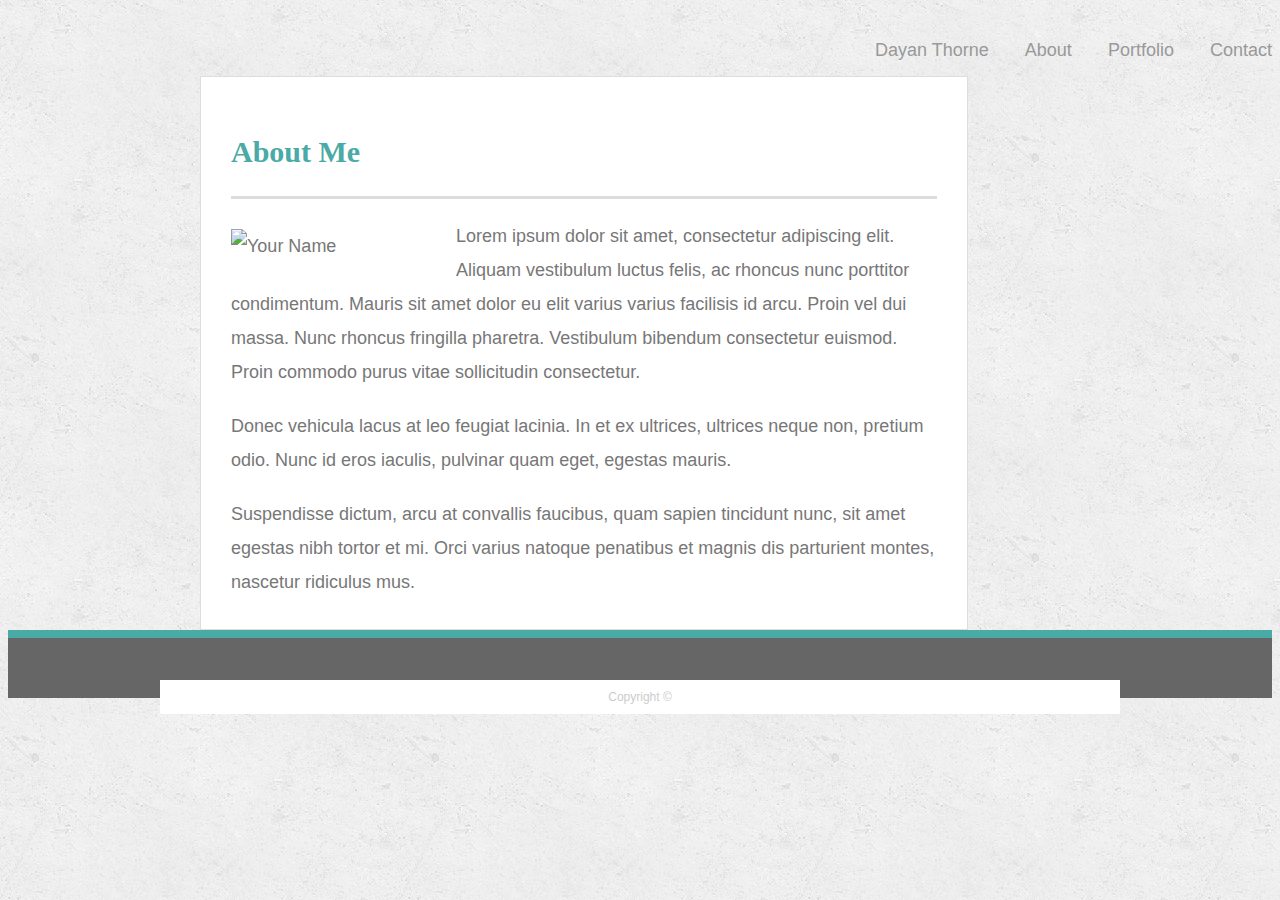
==== index.html @ 606db90b "final" ====
<!DOCTYPE html>
<html lang="en-us">

<head>

  <meta charset="UTF-8">
  <meta name="viewport" content="width=device-width, initial-scale=1">

  <title>Bootstrap Basic Portfolio</title>

  <!-- Bootstrap CDN -->
  <link rel="stylesheet" href="https://stackpath.bootstrapcdn.com/bootstrap/4.1.0/css/bootstrap.min.css" integrity="sha384-9gVQ4dYFwwWSjIDZnLEWnxCjeSWFphJiwGPXr1jddIhOegiu1FwO5qRGvFXOdJZ4" crossorigin="anonymous">
  <script src="https://code.jquery.com/jquery-3.3.1.slim.min.js" integrity="sha384-q8i/X+965DzO0rT7abK41JStQIAqVgRVzpbzo5smXKp4YfRvH+8abtTE1Pi6jizo" crossorigin="anonymous"></script>
  <script src="https://cdnjs.cloudflare.com/ajax/libs/popper.js/1.14.0/umd/popper.min.js" integrity="sha384-cs/chFZiN24E4KMATLdqdvsezGxaGsi4hLGOzlXwp5UZB1LY//20VyM2taTB4QvJ" crossorigin="anonymous"></script>
  <script src="https://stackpath.bootstrapcdn.com/bootstrap/4.1.0/js/bootstrap.min.js" integrity="sha384-uefMccjFJAIv6A+rW+L4AHf99KvxDjWSu1z9VI8SKNVmz4sk7buKt/6v9KI65qnm" crossorigin="anonymous"></script>
  <link rel="stylesheet" type="text/css" href="assets/css/style.css">

</head>

<body>

  <!-- Navigation Bar -->
  <div class="navigation">
  <nav class="nav nav-pills nav-fill">
    <a class="nav-item nav-link disabled" href="index.html">Dayan Thorne</a>
    <a class="nav-item nav-link" href="index.html">About</a>
    <a class="nav-item nav-link" href="portfolio.html">Portfolio</a>
    <a class="nav-item nav-link" href="contact.html">Contact</a>
  </nav>
  </div>

  <br>
  <br>

<!-- Body -->
  <div class="container">
    <div class="row">
      <div class="col-md-8">
          <!-- <div id="main-container" class="container"> -->
          <section class="main-section">
              <h1>About Me</h1>
        
              <img src="assets/images/profilepic.jpg" class="auth-image" alt="Your Name">
        
              <p>Lorem ipsum dolor sit amet, consectetur adipiscing elit. Aliquam vestibulum luctus felis, ac rhoncus nunc porttitor condimentum. Mauris sit amet dolor eu elit varius varius facilisis id arcu. Proin vel dui massa. Nunc rhoncus fringilla pharetra. Vestibulum bibendum consectetur euismod. Proin commodo purus vitae sollicitudin consectetur.</p>
        
              <p>Donec vehicula lacus at leo feugiat lacinia. In et ex ultrices, ultrices neque non, pretium odio. Nunc id eros iaculis, pulvinar quam eget, egestas mauris.</p>
        
              <p>Suspendisse dictum, arcu at convallis faucibus, quam sapien tincidunt nunc, sit amet egestas nibh tortor et mi. Orci varius natoque penatibus et magnis dis parturient montes, nascetur ridiculus mus.</p>
        
            </section>
          <!-- </div> -->
        <!-- <div class="body"> -->
          <!-- <h1>About Me</h1>
        </div>
        <div class="row">
          <div class="col-md-3">
            <img src="assets/images/profilepic.jpg" alt="Placeholder" class="img-thumbnail">
          </div>
          <div class="col-md-9">
            <p>
              Lorem ipsum dolor sit amet, consectetur adipiscing elit. Quisque dignissim, felis ut dictum tristique, nibh erat feugiat libero, sit amet fringilla mauris velit in mi. Duis tempus felis vitae felis vulputate pretium. Nullam commodo, est ac auctor ornare,
              eros nisi fringilla sem, non pulvinar tortor lorem sit amet sem. Aenean quis erat facilisis, porttitor ex cursus, luctus enim. Curabitur et metus in lacus tristique sagittis et in lorem. Nunc id nisi et neque fringilla ultricies. Aenean
              at feugiat elit, a posuere justo. Pellentesque egestas dolor et nisi venenatis, nec fermentum urna fringilla. Etiam efficitur porta purus, id posuere sem congue a.
            </p>
          </div> -->
        </div>
      </div>
    </div>
  </div>
  <!-- <footer -->
  <footer>
      <div class="container">
          <div class="row">
              <div class="col-md-12">
        <p> Copyright &copy;</p>
      </div>
  </footer>
    
  </body>
  
  </html>
---- assets/css/style.css ----
body {
  font-family: Arial, "Helvetica Neue", Helvetica, sans-serif;
  font-size: 18px;
  line-height: 34px;
  color: #777;
  background: url("../images/concrete_seamless.png");
}

* {
  box-sizing: border-box;
}

/* general */

.container {
  width: 100%;
  max-width: 960px;
  margin: 0 auto;
  clear: both;
  background-color: white;
}

h1,
h2,
h3,
p {
  margin-bottom: 20px;
}

p:last-child {
  margin-bottom: 0;
}

h1,
h2,
h3 {
  font-family: Georgia, Times, "Times New Roman", serif;
  font-weight: 700;
  color: #4aaaa5;
}

h1 {
  padding-bottom: 20px;
  font-size: 30px;
  line-height: 49px;
  border-bottom: 3px solid #ddd;
}

h2,
h3 {
  font-size: 22px;
}

/* header */

#masthead {
  position: fixed;
  z-index: 99;
  width: 100%;
  margin: 0 0 30px;
  overflow: auto;
  color: #fff;
  background: #fff;
  border-bottom: 2px solid #ccc;
}

#logo {
  float: left;
  width: 250px;
  height: 90px;
  font-family: Georgia, Times, "Times New Roman", serif;
  font-size: 30px;
  font-weight: 700;
  line-height: 90px;
  color: #fff;
  text-align: center;
  text-decoration: none;
  background: #4aaaa5;
}

nav {
  float: right;
  margin-top: 25px;
}

nav a {
  display: inline-block;
  padding-left: 15px;
  margin-left: 15px;
  line-height: 18px;
  color: #999;
  text-decoration: none;
  border-left: 1px solid #efefef;
}

nav a:first-child {
  border-left: 0 none;
}

/* footer */

footer {
  padding: 30px 0;
  clear: both;
  font-size: 12px;
  color: #fff;
  color: #ccc;
  text-align: center;
  background: #666;
  border-top: 8px solid #4aaaa5;
  height: 50px;
}

h3, h2 {
  padding-bottom: 20px;
  margin-bottom: 15px;
  line-height: 22px;
  border-bottom: 2px solid #eee;
}

/* main */

#main-container {
  padding-top: 130px;
  min-height: calc(100vh - 70px);
}

.main-section {
  float: left;
  width: 80%;
  max-width: 960px;
  padding: 30px;
  margin: 0 40px;
  background: #fff;
  border: 1px solid #ddd;
}

/* portfolio page */

.work {
  position: relative;
  float: left;
  width: 274px;
  margin: 20px 0 25px;
  overflow: auto;
}

.work:nth-child(even) {
  margin-right: 40px;
}

.work img {
  width: 100%;
  border: 0 none;
  opacity: 0.8;
}

.work h3 {
  position: absolute;
  bottom: 20px;
  width: 100%;
  padding: 15px;
  margin-bottom: 0;
  font-weight: 300;
  line-height: 30px;
  color: #fff;
  text-align: center;
  background: #4aaaa5;
  border-bottom: 0;
}

.auth-image {
  float: left;
  width: 200px;
  height: auto;
  margin-top: 10px;
  margin-right: 25px;
}

/* contact page */

#contact-form ul {
  margin-bottom: 20px;
}

#contact-form li {
  margin-bottom: 10px;
}

label,
input[type=text],
input[type=email],
textarea {
  display: block;
  width: 100%;
}

input[type=text],
input[type=email],
textarea {
  height: 35px;
  padding: 0 10px;
  font-size: 14px;
  border: 1px solid #ddd;
}

textarea {
  height: 200px;
}

input[type=submit] {
  padding: 10px 30px;
  font-size: 18px;
  color: #fff;
  cursor: pointer;
  background: #4aaaa5;
  border: 0 none;
}
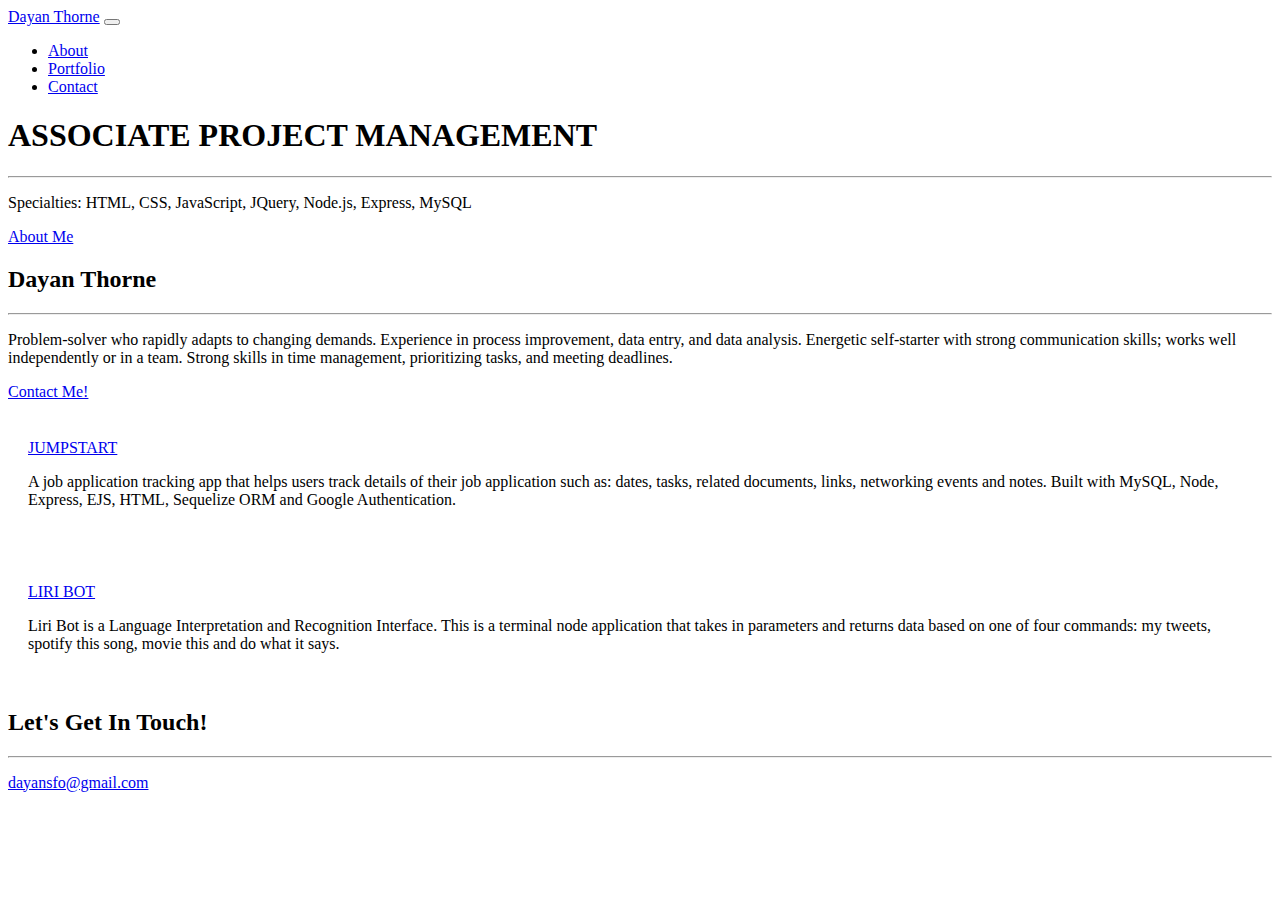
==== commit 3228790c: "Add files via upload" ====
--- a/index.html
+++ b/index.html
@@ -1,83 +1,148 @@
 <!DOCTYPE html>
-<html lang="en-us">
+<html lang="en">
 
-<head>
+  <head>
 
-  <meta charset="UTF-8">
-  <meta name="viewport" content="width=device-width, initial-scale=1">
+    <meta charset="utf-8">
+    <meta name="viewport" content="width=device-width, initial-scale=1, shrink-to-fit=no">
+    <meta name="description" content="">
+    <meta name="author" content="">
 
-  <title>Bootstrap Basic Portfolio</title>
+    <title>Dayan Thorne</title>
 
-  <!-- Bootstrap CDN -->
-  <link rel="stylesheet" href="https://stackpath.bootstrapcdn.com/bootstrap/4.1.0/css/bootstrap.min.css" integrity="sha384-9gVQ4dYFwwWSjIDZnLEWnxCjeSWFphJiwGPXr1jddIhOegiu1FwO5qRGvFXOdJZ4" crossorigin="anonymous">
-  <script src="https://code.jquery.com/jquery-3.3.1.slim.min.js" integrity="sha384-q8i/X+965DzO0rT7abK41JStQIAqVgRVzpbzo5smXKp4YfRvH+8abtTE1Pi6jizo" crossorigin="anonymous"></script>
-  <script src="https://cdnjs.cloudflare.com/ajax/libs/popper.js/1.14.0/umd/popper.min.js" integrity="sha384-cs/chFZiN24E4KMATLdqdvsezGxaGsi4hLGOzlXwp5UZB1LY//20VyM2taTB4QvJ" crossorigin="anonymous"></script>
-  <script src="https://stackpath.bootstrapcdn.com/bootstrap/4.1.0/js/bootstrap.min.js" integrity="sha384-uefMccjFJAIv6A+rW+L4AHf99KvxDjWSu1z9VI8SKNVmz4sk7buKt/6v9KI65qnm" crossorigin="anonymous"></script>
-  <link rel="stylesheet" type="text/css" href="assets/css/style.css">
+    <!-- Bootstrap core CSS -->
+    <link href="vendor/bootstrap/css/bootstrap.min.css" rel="stylesheet">
 
-</head>
+    <!-- Custom fonts for this template -->
+    <link href="vendor/font-awesome/css/font-awesome.min.css" rel="stylesheet" type="text/css">
+    <link href='https://fonts.googleapis.com/css?family=Open+Sans:300italic,400italic,600italic,700italic,800italic,400,300,600,700,800' rel='stylesheet' type='text/css'>
+    <link href='https://fonts.googleapis.com/css?family=Merriweather:400,300,300italic,400italic,700,700italic,900,900italic' rel='stylesheet' type='text/css'>
 
-<body>
+    <!-- Plugin CSS -->
+    <link href="vendor/magnific-popup/magnific-popup.css" rel="stylesheet">
 
-  <!-- Navigation Bar -->
-  <div class="navigation">
-  <nav class="nav nav-pills nav-fill">
-    <a class="nav-item nav-link disabled" href="index.html">Dayan Thorne</a>
-    <a class="nav-item nav-link" href="index.html">About</a>
-    <a class="nav-item nav-link" href="portfolio.html">Portfolio</a>
-    <a class="nav-item nav-link" href="contact.html">Contact</a>
-  </nav>
-  </div>
+    <!-- Custom styles for this template -->
+    <link href="css/creative.css" rel="stylesheet">
 
-  <br>
-  <br>
+  </head>
 
-<!-- Body -->
-  <div class="container">
-    <div class="row">
-      <div class="col-md-8">
-          <!-- <div id="main-container" class="container"> -->
-          <section class="main-section">
-              <h1>About Me</h1>
-        
-              <img src="assets/images/profilepic.jpg" class="auth-image" alt="Your Name">
-        
-              <p>Lorem ipsum dolor sit amet, consectetur adipiscing elit. Aliquam vestibulum luctus felis, ac rhoncus nunc porttitor condimentum. Mauris sit amet dolor eu elit varius varius facilisis id arcu. Proin vel dui massa. Nunc rhoncus fringilla pharetra. Vestibulum bibendum consectetur euismod. Proin commodo purus vitae sollicitudin consectetur.</p>
-        
-              <p>Donec vehicula lacus at leo feugiat lacinia. In et ex ultrices, ultrices neque non, pretium odio. Nunc id eros iaculis, pulvinar quam eget, egestas mauris.</p>
-        
-              <p>Suspendisse dictum, arcu at convallis faucibus, quam sapien tincidunt nunc, sit amet egestas nibh tortor et mi. Orci varius natoque penatibus et magnis dis parturient montes, nascetur ridiculus mus.</p>
-        
-            </section>
-          <!-- </div> -->
-        <!-- <div class="body"> -->
-          <!-- <h1>About Me</h1>
+  <body id="page-top">
+
+    <!-- Navigation -->
+    <nav class="navbar navbar-expand-lg navbar-light fixed-top" id="mainNav">
+      <div class="container">
+        <a class="navbar-brand js-scroll-trigger" href="#page-top">Dayan Thorne</a>
+        <button class="navbar-toggler navbar-toggler-right" type="button" data-toggle="collapse" data-target="#navbarResponsive" aria-controls="navbarResponsive" aria-expanded="false" aria-label="Toggle navigation">
+          <span class="navbar-toggler-icon"></span>
+        </button>
+        <div class="collapse navbar-collapse" id="navbarResponsive">
+          <ul class="navbar-nav ml-auto">
+            <li class="nav-item">
+              <a class="nav-link js-scroll-trigger" href="#about">About</a>
+            </li>
+            <li class="nav-item">
+              <a class="nav-link js-scroll-trigger" href="#portfolio">Portfolio</a>
+            </li>
+            <li class="nav-item">
+              <a class="nav-link js-scroll-trigger" href="#contact">Contact</a>
+            </li>
+          </ul>
+        </div>
+      </div>
+    </nav>
+
+    <header class="masthead text-center text-white d-flex">
+      <div class="container my-auto">
+        <div class="row">
+          <div class="col-lg-10 mx-auto">
+            <h1 class="text-uppercase">
+              <strong>ASSOCIATE PROJECT MANAGEMENT</strong>
+            </h1>
+            <hr>
+          </div>
+          <div class="col-lg-8 mx-auto">
+            <p class="text-faded mb-5">Specialties: HTML, CSS, JavaScript, JQuery, Node.js, Express, MySQL</p>
+            <a class="btn btn-primary btn-xl js-scroll-trigger" href="#about">About Me</a>
+          </div>
+        </div>
+      </div>
+    </header>
+
+    <section class="bg-primary" id="about">
+      <div class="container">
+        <div class="row">
+          <div class="col-lg-8 mx-auto text-center">
+            <h2 class="section-heading text-white">Dayan Thorne</h2>
+            <hr class="light my-4">
+            <p class="text-faded mb-4">Problem-solver who rapidly adapts to changing demands. Experience in process improvement, data entry, and data analysis. Energetic self-starter with strong communication skills; works well independently or in a team. Strong skills in time management, prioritizing tasks, and meeting deadlines.
+            </p>
+            <a class="btn btn-light btn-xl js-scroll-trigger" href="#contact">Contact Me!</a>
+          </div>
+        </div>
+      </div>
+    </section>
+
+    <section class="p-0" id="portfolio">
+      <div class="container-fluid p-0">
+        <div class="row no-gutters">
+            <div class="col-lg-6 col-sm-6" style='padding:20px'>
+                <a class="" href="https://obscure-beach-77511.herokuapp.com/">
+                  <img class="img-fluid padded" src="img/portfolio/fullsize/jumpstart.png" alt="">
+                  <div class="portfolio-box-caption">
+                    <div class="portfolio-box-caption-content">
+                      <div class="project">
+                        JUMPSTART
+                      </div>
+                    </div>
+                  </div>
+                </a>
+                <p>A job application tracking app that helps users track details of their job application such as: dates, tasks, related documents, links, networking events and notes. Built with MySQL, Node, Express, EJS, HTML, Sequelize ORM and Google Authentication.</p>
+              </div>
+          <div class="col-lg-6 col-sm-6" style='padding:20px'>
+            <a class="" href="https://github.com/dayansfo/LIRI-Bot/blob/master/README.md">
+              <img class="img-fluid padded" src="img/portfolio/fullsize/robot.jpg" alt="">
+              <div class="portfolio-box-caption">
+                <div class="portfolio-box-caption-content">
+                  <div class="project">
+                    LIRI BOT
+                  </div>
+                </div>
+              </div>
+            </a>
+            <p>Liri Bot is a Language Interpretation and Recognition Interface. This is a terminal node application that takes in parameters and returns data based on one of four commands: my tweets, spotify this song, movie this and do what it says. </p>
+          </div>
+    </section>
+    <section id="contact">
+      <div class="container">
+        <div class="row">
+          <div class="col-lg-8 mx-auto text-center">
+            <h2 class="section-heading">Let's Get In Touch!</h2>
+            <hr class="my-4">
+          </div>
         </div>
         <div class="row">
-          <div class="col-md-3">
-            <img src="assets/images/profilepic.jpg" alt="Placeholder" class="img-thumbnail">
+          <div class="col-lg-12 mr-auto text-center">
+            <i class="fa fa-envelope-o fa-3x mb-3 sr-contact"></i>
+            <p>
+              <a href="mailto:your-email@your-domain.com">dayansfo@gmail.com</a>
+            </p>
           </div>
-          <div class="col-md-9">
-            <p>
-              Lorem ipsum dolor sit amet, consectetur adipiscing elit. Quisque dignissim, felis ut dictum tristique, nibh erat feugiat libero, sit amet fringilla mauris velit in mi. Duis tempus felis vitae felis vulputate pretium. Nullam commodo, est ac auctor ornare,
-              eros nisi fringilla sem, non pulvinar tortor lorem sit amet sem. Aenean quis erat facilisis, porttitor ex cursus, luctus enim. Curabitur et metus in lacus tristique sagittis et in lorem. Nunc id nisi et neque fringilla ultricies. Aenean
-              at feugiat elit, a posuere justo. Pellentesque egestas dolor et nisi venenatis, nec fermentum urna fringilla. Etiam efficitur porta purus, id posuere sem congue a.
-            </p>
-          </div> -->
         </div>
       </div>
-    </div>
-  </div>
-  <!-- <footer -->
-  <footer>
-      <div class="container">
-          <div class="row">
-              <div class="col-md-12">
-        <p> Copyright &copy;</p>
-      </div>
-  </footer>
-    
+    </section>
+
+    <!-- Bootstrap core JavaScript -->
+    <script src="vendor/jquery/jquery.min.js"></script>
+    <script src="vendor/bootstrap/js/bootstrap.bundle.min.js"></script>
+
+    <!-- Plugin JavaScript -->
+    <script src="vendor/jquery-easing/jquery.easing.min.js"></script>
+    <script src="vendor/scrollreveal/scrollreveal.min.js"></script>
+    <script src="vendor/magnific-popup/jquery.magnific-popup.min.js"></script>
+
+    <!-- Custom scripts for this template -->
+    <script src="js/creative.min.js"></script>
+
   </body>
-  
-  </html>
-    +
+</html>
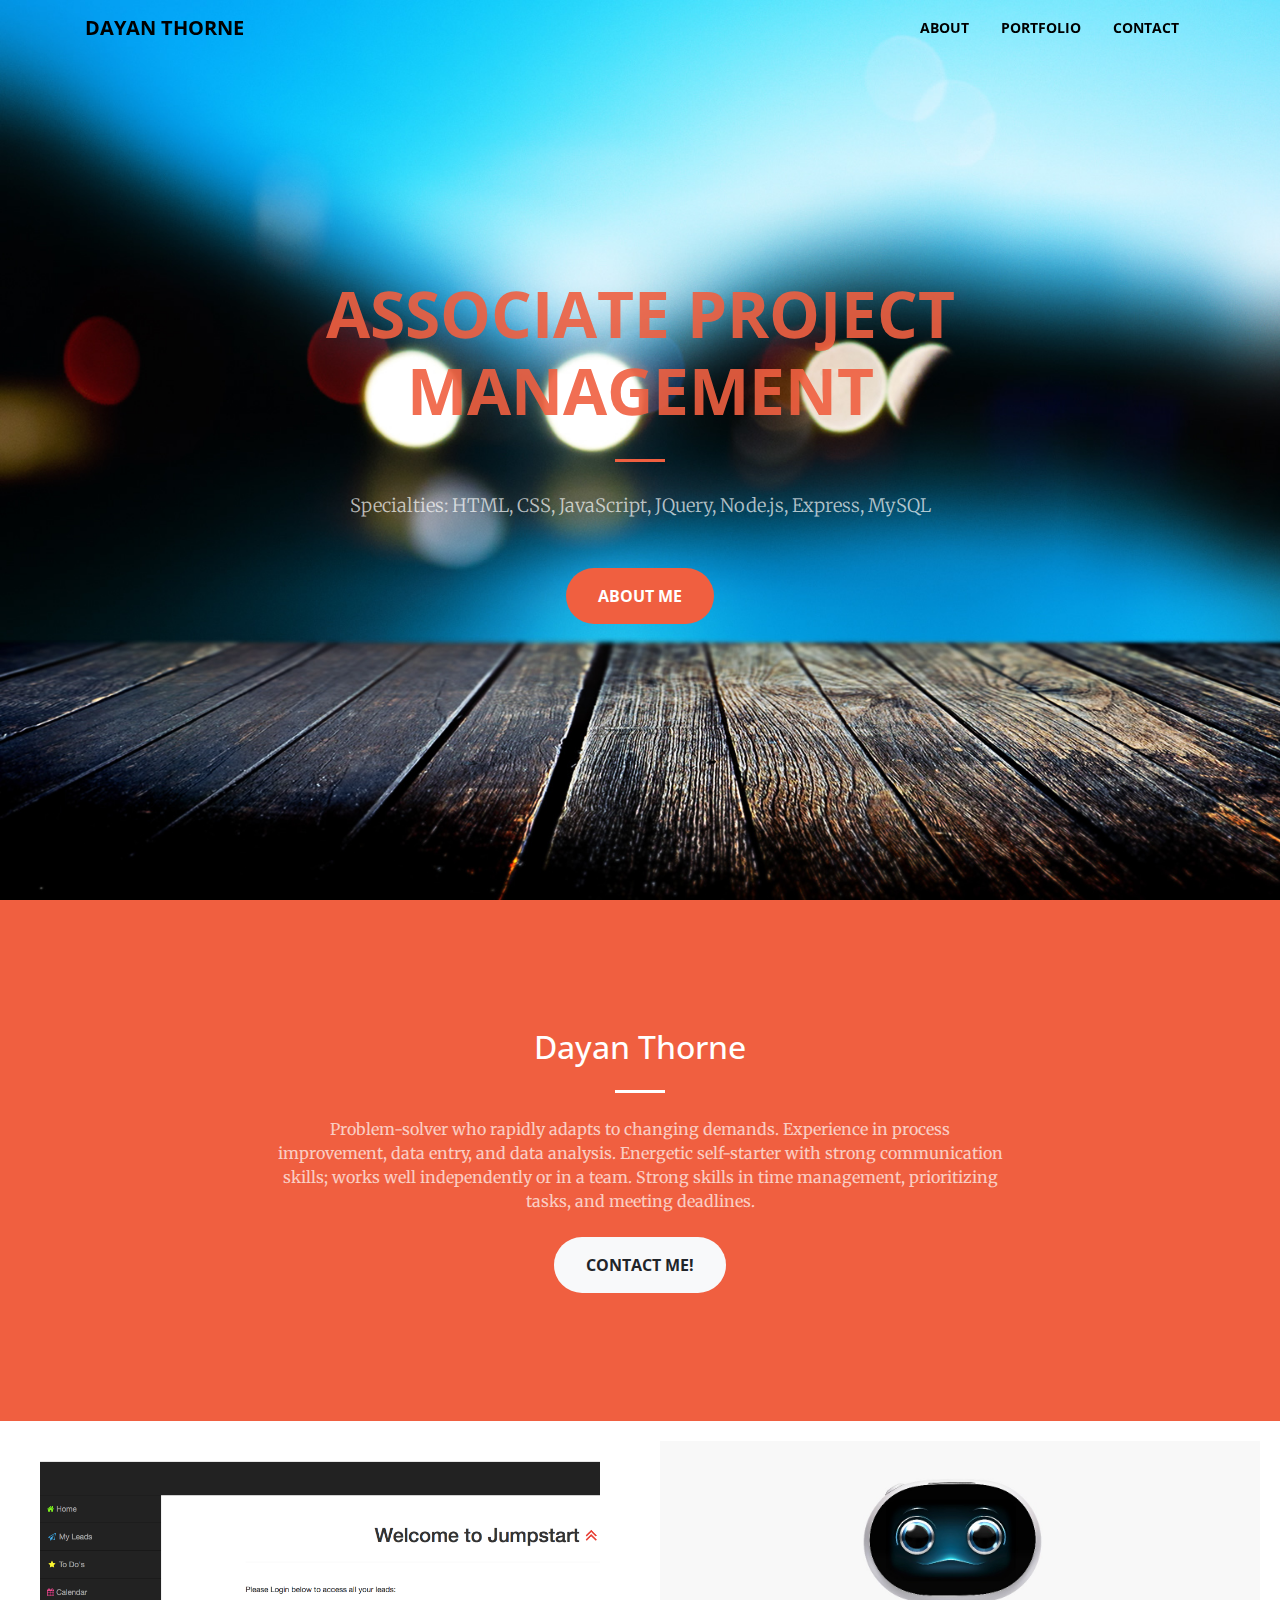
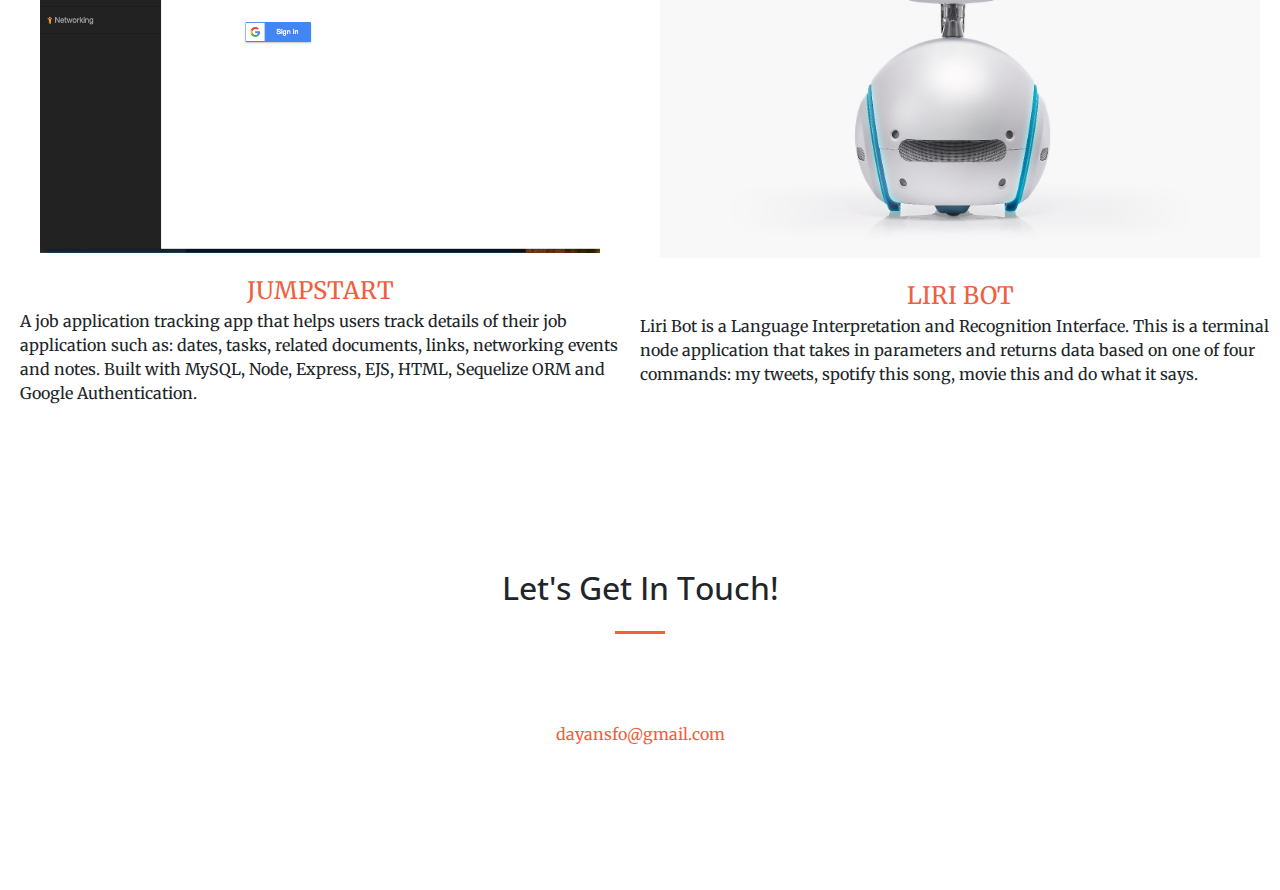
==== commit 690f5965: "add" ====
--- a/index.html
+++ b/index.html
@@ -87,7 +87,7 @@
         <div class="row no-gutters">
             <div class="col-lg-6 col-sm-6" style='padding:20px'>
                 <a class="" href="https://obscure-beach-77511.herokuapp.com/">
-                  <img class="img-fluid padded" src="img/portfolio/fullsize/jumpstart.png" alt="">
+                  <img class="img-fluid padded" src="img/portfolio/thumbnails/jumpstart-1.png" alt="">
                   <div class="portfolio-box-caption">
                     <div class="portfolio-box-caption-content">
                       <div class="project">
@@ -98,9 +98,9 @@
                 </a>
                 <p>A job application tracking app that helps users track details of their job application such as: dates, tasks, related documents, links, networking events and notes. Built with MySQL, Node, Express, EJS, HTML, Sequelize ORM and Google Authentication.</p>
               </div>
-          <div class="col-lg-6 col-sm-6" style='padding:20px'>
+          <div class="col-lg-6 col-sm-6">
             <a class="" href="https://github.com/dayansfo/LIRI-Bot/blob/master/README.md">
-              <img class="img-fluid padded" src="img/portfolio/fullsize/robot.jpg" alt="">
+              <img class="img-fluid padded" src="img/portfolio/thumbnails/robot.jpg" alt="">
               <div class="portfolio-box-caption">
                 <div class="portfolio-box-caption-content">
                   <div class="project">
--- a/css/creative.css
+++ b/css/creative.css
@@ -0,0 +1,322 @@
+body,
+html {
+  width: 100%;
+  height: 100%;
+}
+
+body {
+  font-family: 'Merriweather', 'Helvetica Neue', Arial, sans-serif;
+}
+
+hr {
+  max-width: 50px;
+  border-width: 3px;
+  border-color: #F05F40;
+}
+
+hr.light {
+  border-color: #fff;
+}
+
+a {
+  color: #F05F40;
+  -webkit-transition: all 0.2s;
+  -moz-transition: all 0.2s;
+  transition: all 0.2s;
+}
+
+a:hover {
+  color: #f05f40;
+}
+
+h1,
+h2,
+h3,
+h4,
+h5,
+h6 {
+  font-family: 'Open Sans', 'Helvetica Neue', Arial, sans-serif;
+}
+
+.bg-primary {
+  background-color: #F05F40 !important;
+}
+
+.bg-dark {
+  background-color: #212529 !important;
+}
+
+.text-faded {
+  color: rgba(255, 255, 255, 0.7);
+}
+
+section {
+  padding: 8rem 0;
+}
+
+.section-heading {
+  margin-top: 0;
+}
+
+::-moz-selection {
+  color: #fff;
+  background: #212529;
+  text-shadow: none;
+}
+
+::selection {
+  color: #fff;
+  background: #212529;
+  text-shadow: none;
+}
+
+img::selection {
+  color: #fff;
+  background: transparent;
+}
+
+img::-moz-selection {
+  color: #fff;
+  background: transparent;
+}
+
+#mainNav {
+  border-bottom: 1px solid rgba(33, 37, 41, 0.1);
+  background-color: #F05F40;
+  font-family: 'Open Sans', 'Helvetica Neue', Arial, sans-serif;
+  -webkit-transition: all 0.2s;
+  -moz-transition: all 0.2s;
+  transition: all 0.2s;
+}
+
+#mainNav .navbar-brand {
+  font-weight: 700;
+  text-transform: uppercase;
+  color: #F05F40;
+  font-family: 'Open Sans', 'Helvetica Neue', Arial, sans-serif;
+}
+
+#mainNav .navbar-brand:focus, #mainNav .navbar-brand:hover {
+  color: #f05f40;
+}
+
+#mainNav .navbar-nav > li.nav-item > a.nav-link,
+#mainNav .navbar-nav > li.nav-item > a.nav-link:focus {
+  font-size: .9rem;
+  font-weight: 700;
+  text-transform: uppercase;
+  color: #212529;
+}
+
+#mainNav .navbar-nav > li.nav-item > a.nav-link:hover,
+#mainNav .navbar-nav > li.nav-item > a.nav-link:focus:hover {
+  color: #F05F40;
+}
+
+#mainNav .navbar-nav > li.nav-item > a.nav-link.active,
+#mainNav .navbar-nav > li.nav-item > a.nav-link:focus.active {
+  color: #F05F40 !important;
+  background-color: transparent;
+}
+
+#mainNav .navbar-nav > li.nav-item > a.nav-link.active:hover,
+#mainNav .navbar-nav > li.nav-item > a.nav-link:focus.active:hover {
+  background-color: transparent;
+}
+
+@media (min-width: 992px) {
+  #mainNav {
+    border-color: transparent;
+    background-color: transparent;
+  }
+  #mainNav .navbar-brand {
+    color: black;
+  }
+  #mainNav .navbar-brand:focus, #mainNav .navbar-brand:hover {
+    color: #fff;
+  }
+  #mainNav .navbar-nav > li.nav-item > a.nav-link {
+    padding: 0.5rem 1rem;
+  }
+  #mainNav .navbar-nav > li.nav-item > a.nav-link,
+  #mainNav .navbar-nav > li.nav-item > a.nav-link:focus {
+    color: black;
+  }
+  #mainNav .navbar-nav > li.nav-item > a.nav-link:hover,
+  #mainNav .navbar-nav > li.nav-item > a.nav-link:focus:hover {
+    color: #fff;
+  }
+  #mainNav.navbar-shrink {
+    border-bottom: 1px solid rgba(33, 37, 41, 0.1);
+    background-color: #fff;
+  }
+  #mainNav.navbar-shrink .navbar-brand {
+    color: #F05F40;
+  }
+  #mainNav.navbar-shrink .navbar-brand:focus, #mainNav.navbar-shrink .navbar-brand:hover {
+    color: #f05f40;
+  }
+  #mainNav.navbar-shrink .navbar-nav > li.nav-item > a.nav-link,
+  #mainNav.navbar-shrink .navbar-nav > li.nav-item > a.nav-link:focus {
+    color: #212529;
+  }
+  #mainNav.navbar-shrink .navbar-nav > li.nav-item > a.nav-link:hover,
+  #mainNav.navbar-shrink .navbar-nav > li.nav-item > a.nav-link:focus:hover {
+    color: #F05F40;
+  }
+}
+
+header.masthead {
+  padding-top: 10rem;
+  padding-bottom: calc(10rem - 56px);
+  background-image: url("../img/wallpaper1.jpg");
+  background-position: center center;
+  -webkit-background-size: cover;
+  -moz-background-size: cover;
+  -o-background-size: cover;
+  background-size: cover;
+}
+
+header.masthead hr {
+  margin-top: 30px;
+  margin-bottom: 30px;
+}
+
+header.masthead h1 {
+  font-size: 2rem;
+  color: rgba(240, 95, 64, 0.9);;
+}
+
+header.masthead p {
+  font-weight: 300;
+}
+
+@media (min-width: 768px) {
+  header.masthead p {
+    font-size: 1.15rem;
+  }
+}
+
+@media (min-width: 992px) {
+  header.masthead {
+    height: 100vh;
+    min-height: 650px;
+    padding-top: 0;
+    padding-bottom: 0;
+  }
+  header.masthead h1 {
+    font-size: 3rem;
+  }
+}
+
+@media (min-width: 1200px) {
+  header.masthead h1 {
+    font-size: 4rem;
+  }
+}
+
+.service-box {
+  max-width: 400px;
+}
+
+.portfolio-box {
+  position: relative;
+  display: block;
+  max-width: 650px;
+  margin: 0 auto;
+}
+
+.portfolio-box .portfolio-box-caption {
+  position: absolute;
+  bottom: 0;
+  display: block;
+  width: 100%;
+  height: 100%;
+  text-align: center;
+  opacity: 0;
+  color: #fff;
+  background: rgba(240, 95, 64, 0.9);
+  -webkit-transition: all 0.2s;
+  -moz-transition: all 0.2s;
+  transition: all 0.2s;
+}
+
+.portfolio-box .portfolio-box-caption .portfolio-box-caption-content {
+  position: absolute;
+  top: 50%;
+  width: 100%;
+  transform: translateY(-50%);
+  text-align: center;
+}
+
+.portfolio-box .portfolio-box-caption .portfolio-box-caption-content .project-category,
+.portfolio-box .portfolio-box-caption .portfolio-box-caption-content .project-name {
+  padding: 0 15px;
+  font-family: 'Open Sans', 'Helvetica Neue', Arial, sans-serif;
+}
+
+.portfolio-box .portfolio-box-caption .portfolio-box-caption-content .project-category {
+  font-size: 14px;
+  font-weight: 600;
+  text-transform: uppercase;
+}
+
+.portfolio-box .portfolio-box-caption .portfolio-box-caption-content .project-name {
+  font-size: 18px;
+}
+
+.portfolio-box:hover .portfolio-box-caption {
+  opacity: 1;
+}
+
+.portfolio-box:focus {
+  outline: none;
+}
+
+@media (min-width: 768px) {
+  .portfolio-box .portfolio-box-caption .portfolio-box-caption-content .project-category {
+    font-size: 16px;
+  }
+  .portfolio-box .portfolio-box-caption .portfolio-box-caption-content .project-name {
+    font-size: 22px;
+  }
+}
+
+.text-primary {
+  color: #F05F40 !important;
+}
+
+.btn {
+  font-weight: 700;
+  text-transform: uppercase;
+  border: none;
+  border-radius: 300px;
+  font-family: 'Open Sans', 'Helvetica Neue', Arial, sans-serif;
+}
+
+.btn-xl {
+  padding: 1rem 2rem;
+}
+
+.btn-primary {
+  background-color: #F05F40;
+  border-color: #F05F40;
+}
+
+.btn-primary:hover, .btn-primary:focus, .btn-primary:active {
+  color: #fff;
+  background-color: #ee4b28 !important;
+}
+
+.btn-primary:active, .btn-primary:focus {
+  box-shadow: 0 0 0 0.2rem rgba(240, 95, 64, 0.5) !important;
+}
+
+.project{
+  text-align: center;
+  font-size: 24px;
+}
+
+.padded{
+  padding: 20px
+} 
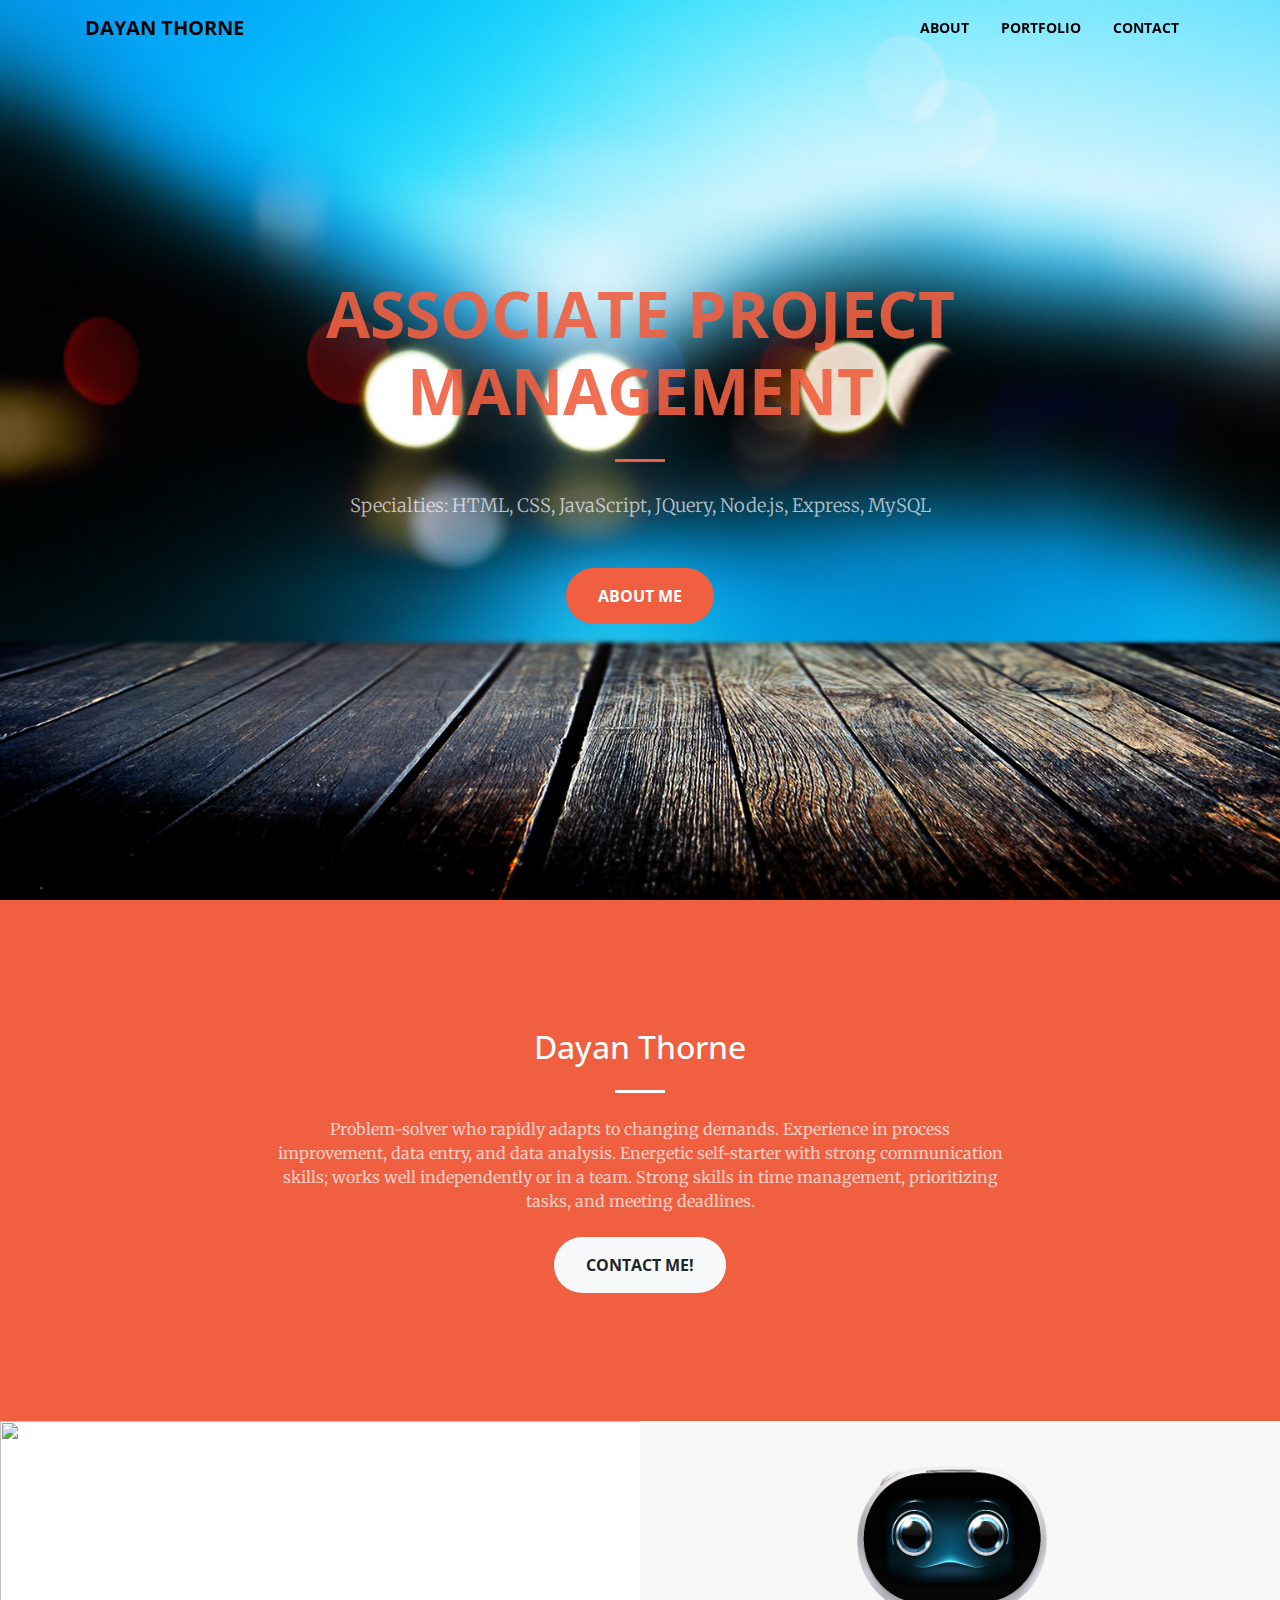
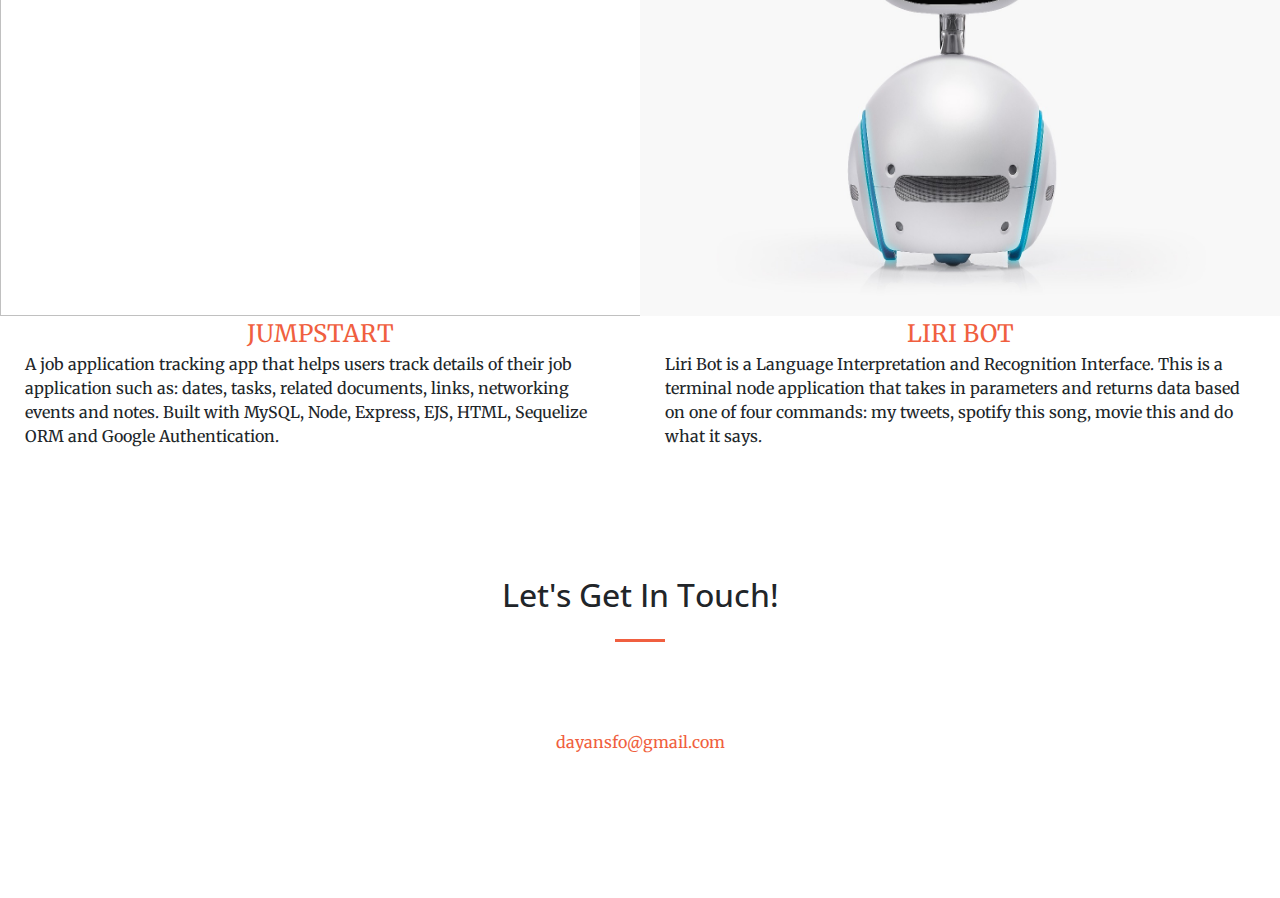
==== commit 03bc0b01: "add" ====
--- a/index.html
+++ b/index.html
@@ -85,9 +85,9 @@
     <section class="p-0" id="portfolio">
       <div class="container-fluid p-0">
         <div class="row no-gutters">
-            <div class="col-lg-6 col-sm-6" style='padding:20px'>
+            <div class="col-lg-6 col-sm-6">
                 <a class="" href="https://obscure-beach-77511.herokuapp.com/">
-                  <img class="img-fluid padded" src="img/portfolio/thumbnails/jumpstart-1.png" alt="">
+                  <img class="img-fluid padded sized" src="img/portfolio/thumbnails/jumpstart_1.png" alt="">
                   <div class="portfolio-box-caption">
                     <div class="portfolio-box-caption-content">
                       <div class="project">
@@ -96,11 +96,11 @@
                     </div>
                   </div>
                 </a>
-                <p>A job application tracking app that helps users track details of their job application such as: dates, tasks, related documents, links, networking events and notes. Built with MySQL, Node, Express, EJS, HTML, Sequelize ORM and Google Authentication.</p>
+                <p class="marginCent">A job application tracking app that helps users track details of their job application such as: dates, tasks, related documents, links, networking events and notes. Built with MySQL, Node, Express, EJS, HTML, Sequelize ORM and Google Authentication.</p>
               </div>
           <div class="col-lg-6 col-sm-6">
             <a class="" href="https://github.com/dayansfo/LIRI-Bot/blob/master/README.md">
-              <img class="img-fluid padded" src="img/portfolio/thumbnails/robot.jpg" alt="">
+              <img class="img-fluid padded sized" src="img/portfolio/thumbnails/robot.jpg" alt="">
               <div class="portfolio-box-caption">
                 <div class="portfolio-box-caption-content">
                   <div class="project">
@@ -109,7 +109,7 @@
                 </div>
               </div>
             </a>
-            <p>Liri Bot is a Language Interpretation and Recognition Interface. This is a terminal node application that takes in parameters and returns data based on one of four commands: my tweets, spotify this song, movie this and do what it says. </p>
+            <p class="marginCent">Liri Bot is a Language Interpretation and Recognition Interface. This is a terminal node application that takes in parameters and returns data based on one of four commands: my tweets, spotify this song, movie this and do what it says. </p>
           </div>
     </section>
     <section id="contact">
--- a/css/creative.css
+++ b/css/creative.css
@@ -317,6 +317,15 @@
   font-size: 24px;
 }
 
-.padded{
+/* .padded{
   padding: 20px
-} 
+}  */
+
+.sized {
+  width: 712px;
+  height: 495px;
+}
+
+.marginCent {
+  margin: 0 25px;
+}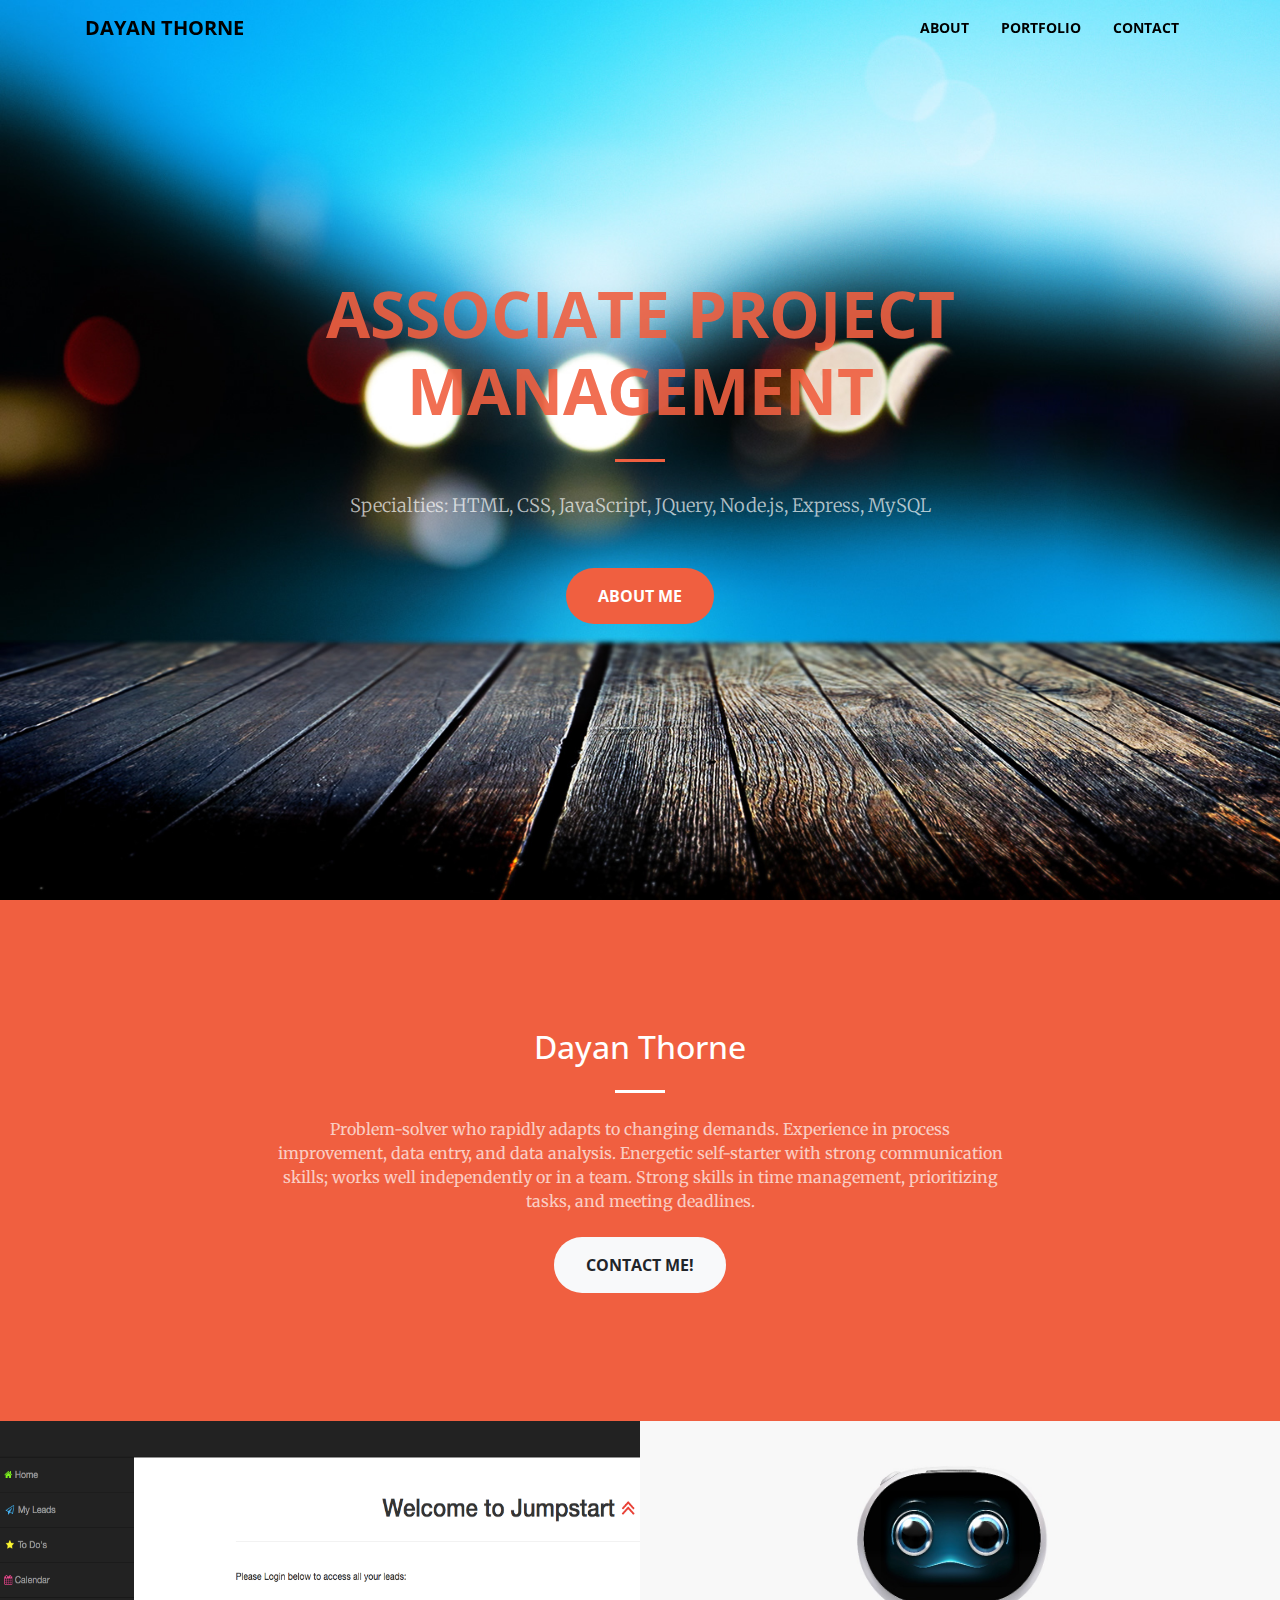
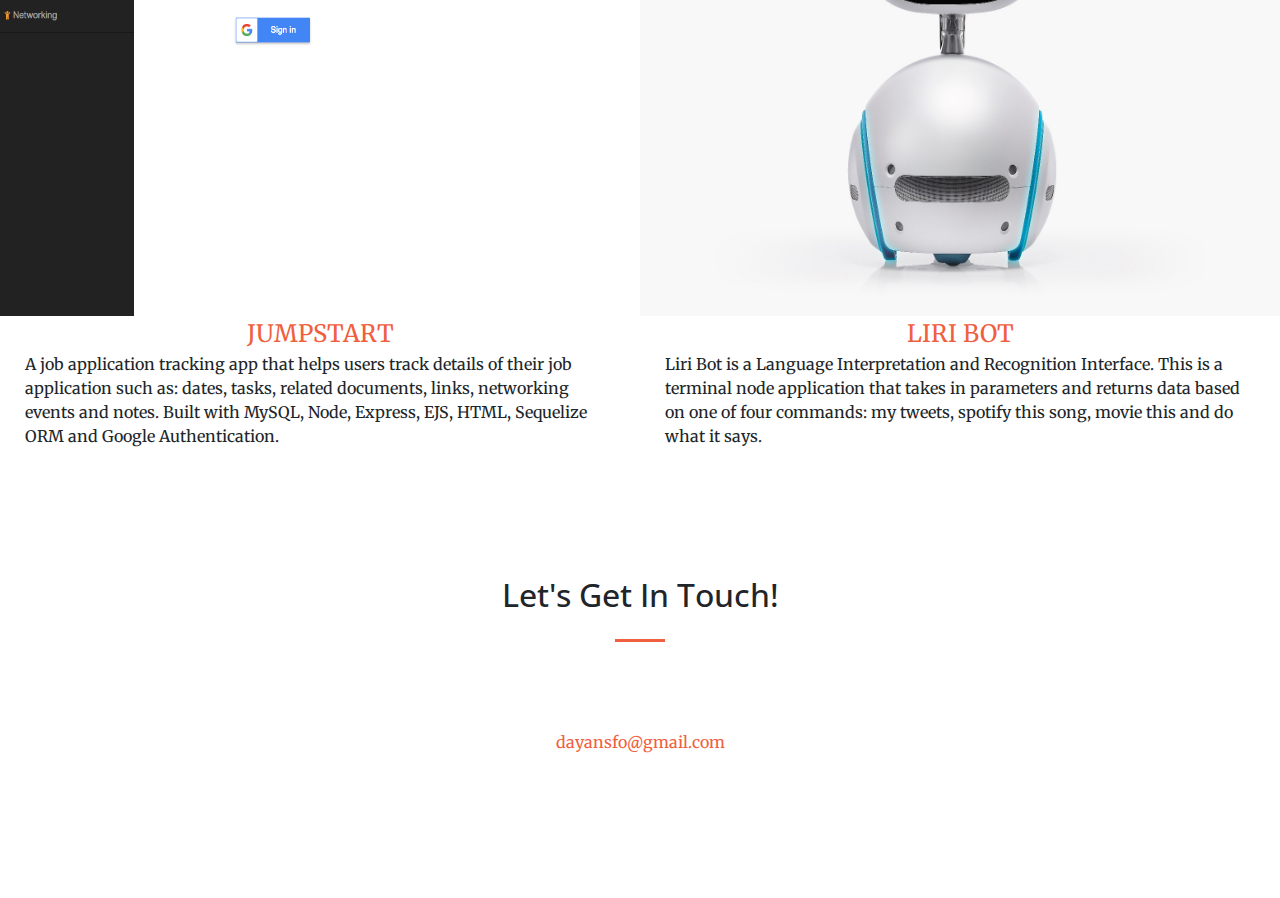
==== commit 282065a9: "add" ====
--- a/index.html
+++ b/index.html
@@ -6,7 +6,7 @@
     <meta charset="utf-8">
     <meta name="viewport" content="width=device-width, initial-scale=1, shrink-to-fit=no">
     <meta name="description" content="">
-    <meta name="author" content="">
+    <meta name="author" content="Dayan">
 
     <title>Dayan Thorne</title>
 
@@ -87,7 +87,7 @@
         <div class="row no-gutters">
             <div class="col-lg-6 col-sm-6">
                 <a class="" href="https://obscure-beach-77511.herokuapp.com/">
-                  <img class="img-fluid padded sized" src="img/portfolio/thumbnails/jumpstart_1.png" alt="">
+                  <img class="img-fluid padded sized" src="img/portfolio/thumbnails/Jumpstart_1.png" alt="">
                   <div class="portfolio-box-caption">
                     <div class="portfolio-box-caption-content">
                       <div class="project">
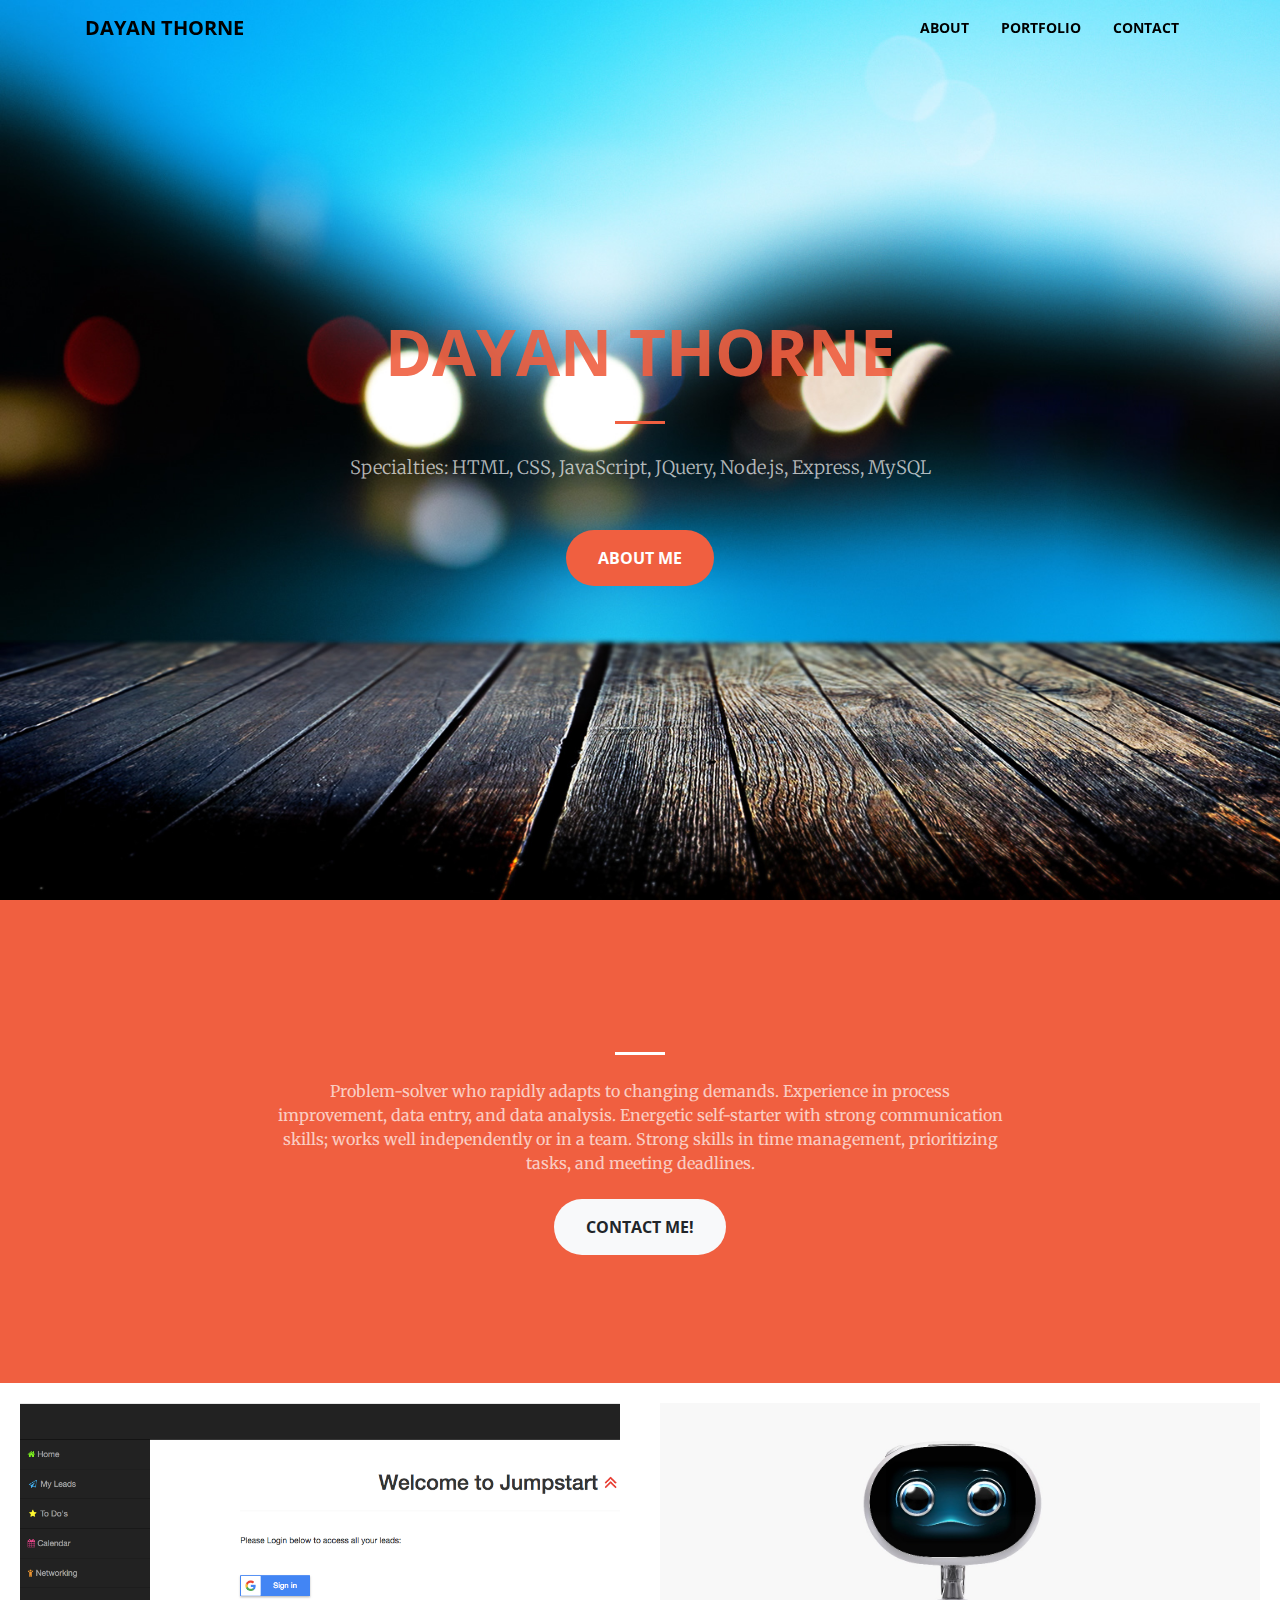
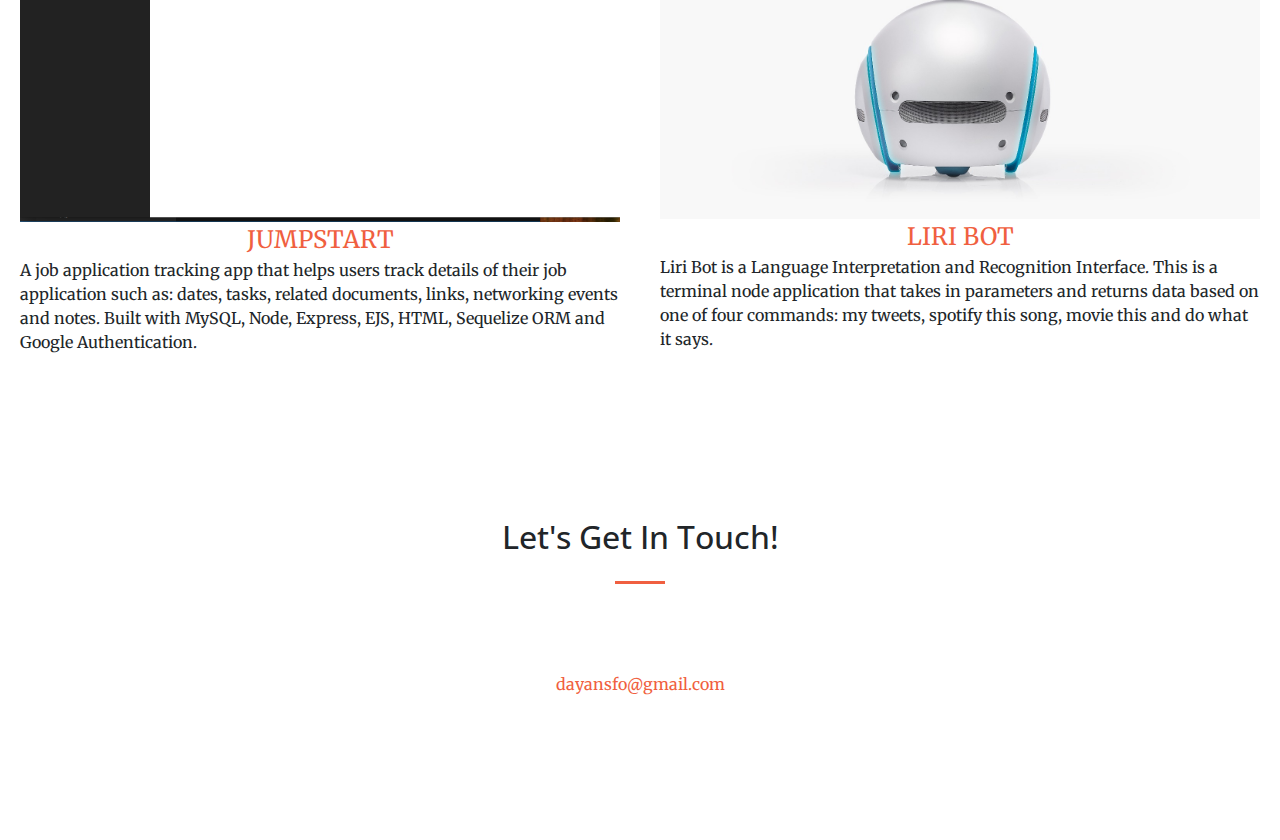
==== commit 82bf601f: "final" ====
--- a/index.html
+++ b/index.html
@@ -6,7 +6,7 @@
     <meta charset="utf-8">
     <meta name="viewport" content="width=device-width, initial-scale=1, shrink-to-fit=no">
     <meta name="description" content="">
-    <meta name="author" content="Dayan">
+    <meta name="author" content="">
 
     <title>Dayan Thorne</title>
 
@@ -56,7 +56,7 @@
         <div class="row">
           <div class="col-lg-10 mx-auto">
             <h1 class="text-uppercase">
-              <strong>ASSOCIATE PROJECT MANAGEMENT</strong>
+              <strong>DAYAN THORNE</strong>
             </h1>
             <hr>
           </div>
@@ -72,7 +72,7 @@
       <div class="container">
         <div class="row">
           <div class="col-lg-8 mx-auto text-center">
-            <h2 class="section-heading text-white">Dayan Thorne</h2>
+            <!-- <h2 class="section-heading text-white">Dayan Thorne</h2> -->
             <hr class="light my-4">
             <p class="text-faded mb-4">Problem-solver who rapidly adapts to changing demands. Experience in process improvement, data entry, and data analysis. Energetic self-starter with strong communication skills; works well independently or in a team. Strong skills in time management, prioritizing tasks, and meeting deadlines.
             </p>
@@ -85,9 +85,9 @@
     <section class="p-0" id="portfolio">
       <div class="container-fluid p-0">
         <div class="row no-gutters">
-            <div class="col-lg-6 col-sm-6">
+            <div class="col-lg-6 col-sm-6" style='padding:20px'>
                 <a class="" href="https://obscure-beach-77511.herokuapp.com/">
-                  <img class="img-fluid padded sized" src="img/portfolio/thumbnails/Jumpstart_1.png" alt="">
+                  <img class="img-fluid padded" src="img/portfolio/fullsize/jumpstart.png" alt="">
                   <div class="portfolio-box-caption">
                     <div class="portfolio-box-caption-content">
                       <div class="project">
@@ -96,11 +96,11 @@
                     </div>
                   </div>
                 </a>
-                <p class="marginCent">A job application tracking app that helps users track details of their job application such as: dates, tasks, related documents, links, networking events and notes. Built with MySQL, Node, Express, EJS, HTML, Sequelize ORM and Google Authentication.</p>
+                <p>A job application tracking app that helps users track details of their job application such as: dates, tasks, related documents, links, networking events and notes. Built with MySQL, Node, Express, EJS, HTML, Sequelize ORM and Google Authentication.</p>
               </div>
-          <div class="col-lg-6 col-sm-6">
+          <div class="col-lg-6 col-sm-6" style='padding:20px'>
             <a class="" href="https://github.com/dayansfo/LIRI-Bot/blob/master/README.md">
-              <img class="img-fluid padded sized" src="img/portfolio/thumbnails/robot.jpg" alt="">
+              <img class="img-fluid padded" src="img/portfolio/fullsize/robot.jpg" alt="">
               <div class="portfolio-box-caption">
                 <div class="portfolio-box-caption-content">
                   <div class="project">
@@ -109,7 +109,7 @@
                 </div>
               </div>
             </a>
-            <p class="marginCent">Liri Bot is a Language Interpretation and Recognition Interface. This is a terminal node application that takes in parameters and returns data based on one of four commands: my tweets, spotify this song, movie this and do what it says. </p>
+            <p>Liri Bot is a Language Interpretation and Recognition Interface. This is a terminal node application that takes in parameters and returns data based on one of four commands: my tweets, spotify this song, movie this and do what it says. </p>
           </div>
     </section>
     <section id="contact">
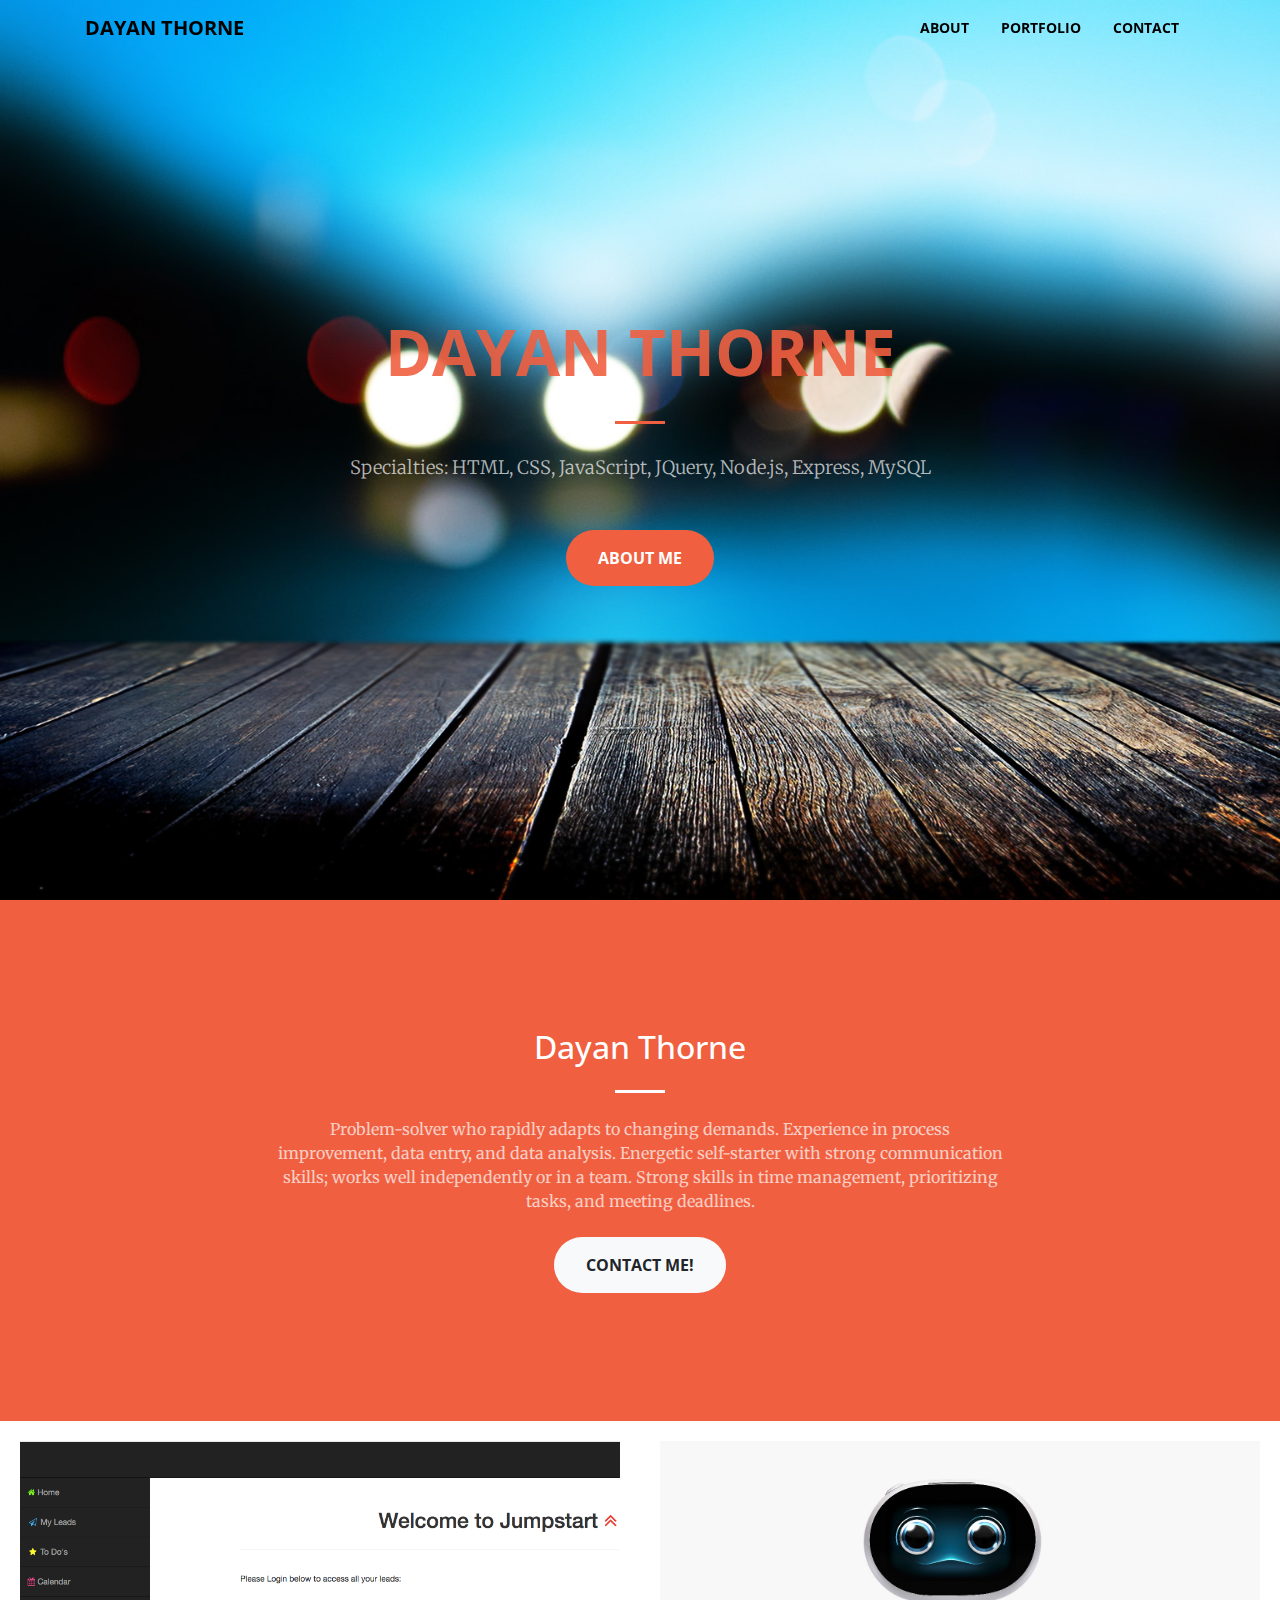
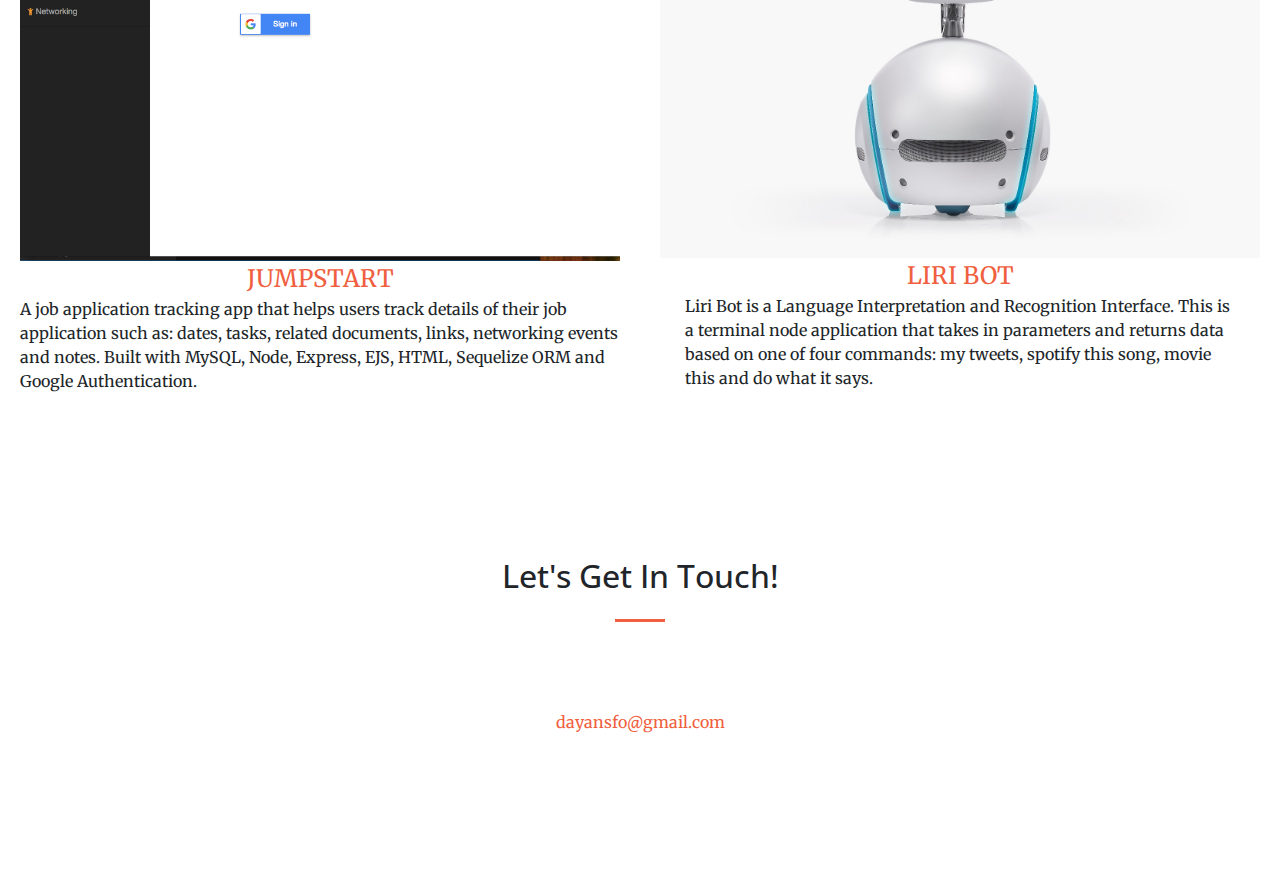
==== commit 39a9d9c5: "add" ====
--- a/index.html
+++ b/index.html
@@ -6,7 +6,8 @@
     <meta charset="utf-8">
     <meta name="viewport" content="width=device-width, initial-scale=1, shrink-to-fit=no">
     <meta name="description" content="">
-    <meta name="author" content="">
+
+    <meta name="author" content="Dayan">
 
     <title>Dayan Thorne</title>
 
@@ -72,7 +73,7 @@
       <div class="container">
         <div class="row">
           <div class="col-lg-8 mx-auto text-center">
-            <!-- <h2 class="section-heading text-white">Dayan Thorne</h2> -->
+            <h2 class="section-heading text-white">Dayan Thorne</h2>
             <hr class="light my-4">
             <p class="text-faded mb-4">Problem-solver who rapidly adapts to changing demands. Experience in process improvement, data entry, and data analysis. Energetic self-starter with strong communication skills; works well independently or in a team. Strong skills in time management, prioritizing tasks, and meeting deadlines.
             </p>
@@ -109,7 +110,7 @@
                 </div>
               </div>
             </a>
-            <p>Liri Bot is a Language Interpretation and Recognition Interface. This is a terminal node application that takes in parameters and returns data based on one of four commands: my tweets, spotify this song, movie this and do what it says. </p>
+            <p class="marginCent">Liri Bot is a Language Interpretation and Recognition Interface. This is a terminal node application that takes in parameters and returns data based on one of four commands: my tweets, spotify this song, movie this and do what it says. </p>
           </div>
     </section>
     <section id="contact">
--- a/css/creative.css
+++ b/css/creative.css
@@ -317,10 +317,6 @@
   font-size: 24px;
 }
 
-/* .padded{
-  padding: 20px
-}  */
-
 .sized {
   width: 712px;
   height: 495px;
@@ -328,4 +324,4 @@
 
 .marginCent {
   margin: 0 25px;
-}+}
